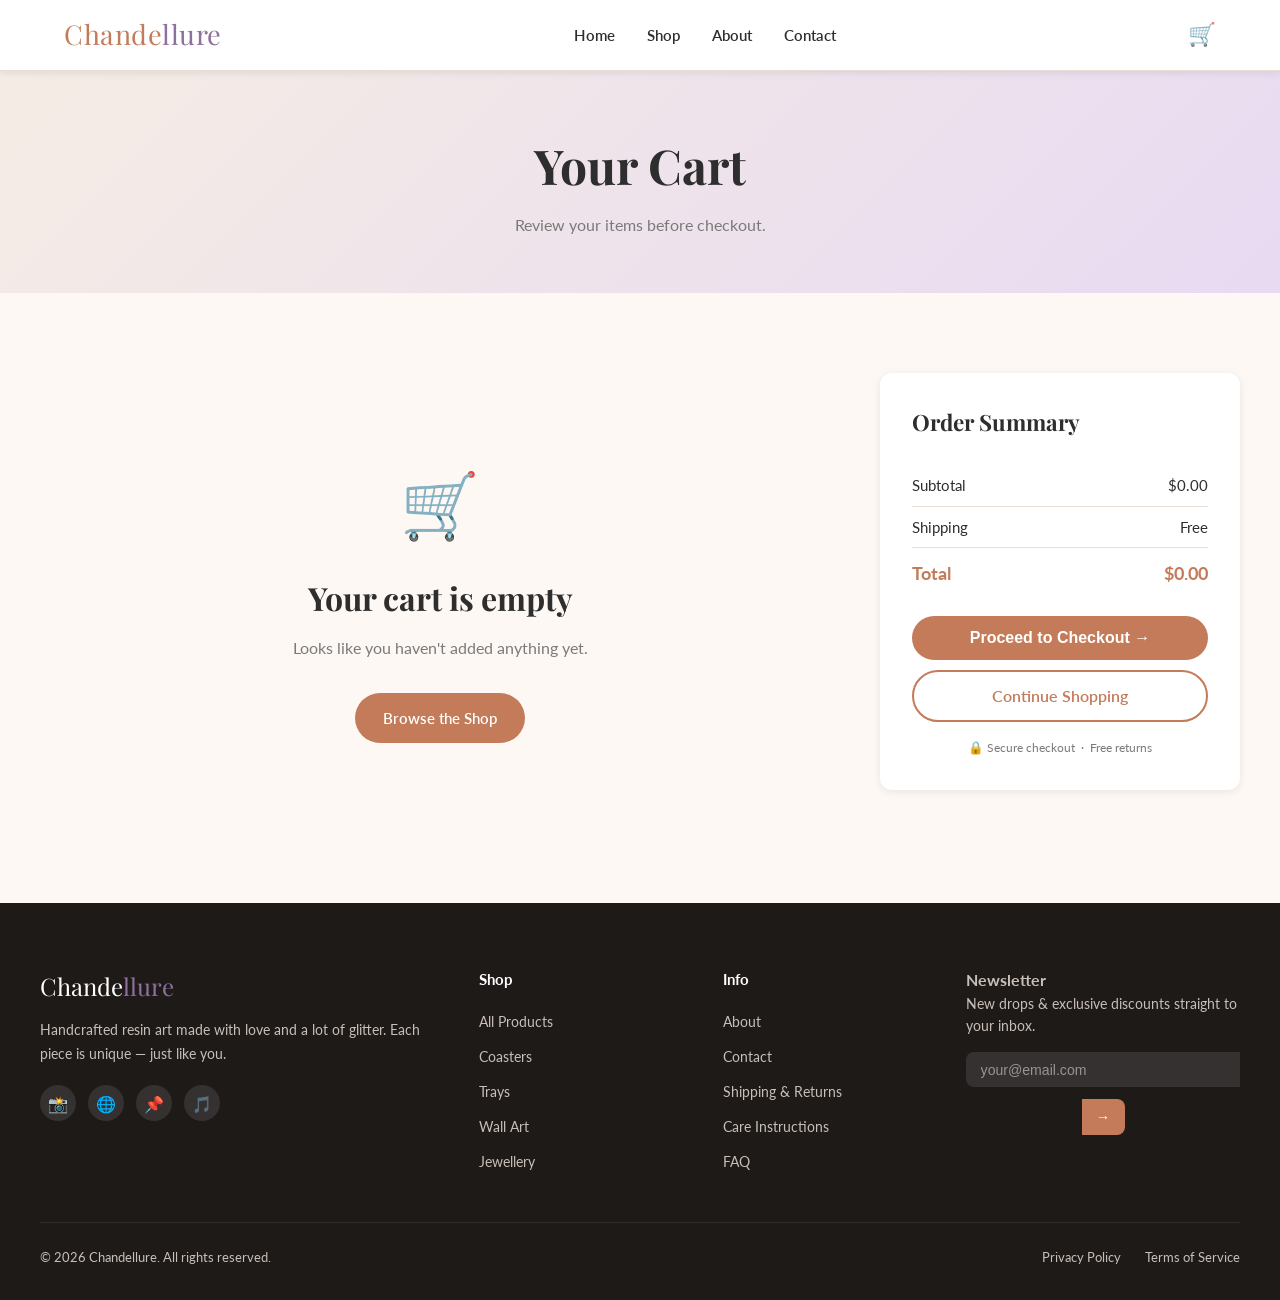
==== cart.html @ 7b5b30e2 "Create Chandellure resin art e-commerce website Co-authored-by: AtulAneja <9311745+AtulAneja@users.n" ====
<!DOCTYPE html>
<html lang="en">
<head>
  <meta charset="UTF-8" />
  <meta name="viewport" content="width=device-width, initial-scale=1.0" />
  <title>Cart – Chandellure Resin Art</title>
  <meta name="description" content="Your shopping cart at Chandellure – handcrafted resin art." />
  <link rel="preconnect" href="https://fonts.googleapis.com" />
  <link rel="preconnect" href="https://fonts.gstatic.com" crossorigin />
  <link href="https://fonts.googleapis.com/css2?family=Playfair+Display:wght@400;700&family=Lato:wght@400;700&display=swap" rel="stylesheet" />
  <link rel="stylesheet" href="css/style.css" />
</head>
<body>

<!-- ═══════════════ NAV ═══════════════ -->
<nav class="navbar">
  <div class="navbar-inner">
    <a href="index.html" class="navbar-brand">Chande<span>llure</span></a>
    <ul class="navbar-links">
      <li><a href="index.html">Home</a></li>
      <li><a href="shop.html">Shop</a></li>
      <li><a href="index.html#about">About</a></li>
      <li><a href="index.html#contact">Contact</a></li>
    </ul>
    <div class="navbar-actions">
      <a href="cart.html" aria-label="Shopping cart">
        <button class="cart-icon-btn" aria-label="Cart">
          🛒
          <span class="cart-count" style="display:none">0</span>
        </button>
      </a>
      <button class="hamburger" id="hamburger" aria-label="Toggle menu" aria-expanded="false">
        <span></span><span></span><span></span>
      </button>
    </div>
  </div>
  <div class="mobile-nav" id="mobile-nav">
    <a href="index.html">Home</a>
    <a href="shop.html">Shop</a>
    <a href="index.html#about">About</a>
    <a href="index.html#contact">Contact</a>
    <a href="cart.html">Cart</a>
  </div>
</nav>

<!-- ═══════════════ PAGE HEADER ═══════════════ -->
<div class="page-header">
  <h1>Your Cart</h1>
  <p>Review your items before checkout.</p>
</div>

<!-- ═══════════════ CART ═══════════════ -->
<section class="cart-section">
  <div class="container">
    <div class="cart-layout">

      <!-- Cart items (rendered by JS) -->
      <div id="cart-container">
        <!-- populated by main.js renderCart() -->
      </div>

      <!-- Order summary -->
      <aside class="cart-summary-card">
        <h3>Order Summary</h3>
        <div class="summary-row">
          <span>Subtotal</span>
          <span id="summary-subtotal">$0.00</span>
        </div>
        <div class="summary-row">
          <span>Shipping</span>
          <span id="summary-shipping">Free</span>
        </div>
        <div class="summary-row total">
          <span>Total</span>
          <span id="summary-total">$0.00</span>
        </div>
        <button class="btn btn-primary" id="checkout-btn">Proceed to Checkout →</button>
        <a href="shop.html" class="btn btn-outline" style="margin-top:.6rem">Continue Shopping</a>
        <p style="font-size:.78rem;color:#7a7a7a;margin-top:1rem;text-align:center">
          🔒 Secure checkout &nbsp;·&nbsp; Free returns
        </p>
      </aside>

    </div>
  </div>
</section>

<!-- ═══════════════ FOOTER ═══════════════ -->
<footer class="footer">
  <div class="footer-grid">
    <div>
      <div class="footer-brand">Chande<span>llure</span></div>
      <p class="footer-desc">Handcrafted resin art made with love and a lot of glitter. Each piece is unique — just like you.</p>
      <div class="footer-social">
        <a href="#" aria-label="Instagram">📸</a>
        <a href="#" aria-label="Facebook">🌐</a>
        <a href="#" aria-label="Pinterest">📌</a>
        <a href="#" aria-label="TikTok">🎵</a>
      </div>
    </div>
    <div class="footer-col">
      <h4>Shop</h4>
      <ul>
        <li><a href="shop.html">All Products</a></li>
        <li><a href="shop.html?cat=coasters">Coasters</a></li>
        <li><a href="shop.html?cat=trays">Trays</a></li>
        <li><a href="shop.html?cat=wall-art">Wall Art</a></li>
        <li><a href="shop.html?cat=jewellery">Jewellery</a></li>
      </ul>
    </div>
    <div class="footer-col">
      <h4>Info</h4>
      <ul>
        <li><a href="index.html#about">About</a></li>
        <li><a href="index.html#contact">Contact</a></li>
        <li><a href="#">Shipping & Returns</a></li>
        <li><a href="#">Care Instructions</a></li>
        <li><a href="#">FAQ</a></li>
      </ul>
    </div>
    <div class="footer-newsletter">
      <h4>Newsletter</h4>
      <p>New drops & exclusive discounts straight to your inbox.</p>
      <form class="footer-newsletter-form newsletter-form" novalidate>
        <input type="email" placeholder="your@email.com" aria-label="Email" required />
        <button type="submit">→</button>
      </form>
    </div>
  </div>
  <div class="footer-bottom">
    <span>© <span id="yr"></span> Chandellure. All rights reserved.</span>
    <div class="footer-bottom-links">
      <a href="#">Privacy Policy</a>
      <a href="#">Terms of Service</a>
    </div>
  </div>
</footer>

<script src="js/main.js"></script>
<script>
  document.getElementById('yr').textContent = new Date().getFullYear();
</script>
</body>
</html>
---- css/style.css ----
/* ===========================
   Chandellure – Resin Art Shop
   =========================== */

/* ---------- Reset & Base ---------- */
*, *::before, *::after { box-sizing: border-box; margin: 0; padding: 0; }

:root {
  --color-bg:         #fdf8f4;
  --color-surface:    #ffffff;
  --color-primary:    #c47b5a;
  --color-primary-dk: #a45e3f;
  --color-accent:     #8e6f9e;
  --color-text:       #2e2e2e;
  --color-text-light: #7a7a7a;
  --color-border:     #e8ddd5;
  --radius:           12px;
  --shadow-sm:        0 2px 8px rgba(0,0,0,.08);
  --shadow-md:        0 6px 24px rgba(0,0,0,.12);
  --transition:       .25s ease;
  --max-width:        1200px;
  --font-heading:     'Playfair Display', Georgia, serif;
  --font-body:        'Lato', system-ui, sans-serif;
}

html { scroll-behavior: smooth; }

body {
  font-family: var(--font-body);
  background: var(--color-bg);
  color: var(--color-text);
  line-height: 1.6;
}

a { color: inherit; text-decoration: none; }
img { max-width: 100%; display: block; }
ul { list-style: none; }

/* ---------- Typography helpers ---------- */
.section-title {
  font-family: var(--font-heading);
  font-size: clamp(1.8rem, 4vw, 2.8rem);
  color: var(--color-text);
  margin-bottom: .5rem;
}

.section-subtitle {
  color: var(--color-text-light);
  font-size: 1.05rem;
  margin-bottom: 2.5rem;
}

.section-header { text-align: center; margin-bottom: 2rem; }

/* ---------- Buttons ---------- */
.btn {
  display: inline-flex;
  align-items: center;
  gap: .45rem;
  padding: .7rem 1.6rem;
  border-radius: 50px;
  font-size: .95rem;
  font-weight: 600;
  cursor: pointer;
  border: 2px solid transparent;
  transition: background var(--transition), color var(--transition), transform .15s;
}
.btn:active { transform: scale(.97); }

.btn-primary {
  background: var(--color-primary);
  color: #fff;
}
.btn-primary:hover { background: var(--color-primary-dk); }

.btn-outline {
  background: transparent;
  border-color: var(--color-primary);
  color: var(--color-primary);
}
.btn-outline:hover { background: var(--color-primary); color: #fff; }

.btn-accent {
  background: var(--color-accent);
  color: #fff;
}
.btn-accent:hover { background: #7a5e8a; }

/* ---------- Navigation ---------- */
.navbar {
  position: sticky;
  top: 0;
  z-index: 100;
  background: var(--color-surface);
  border-bottom: 1px solid var(--color-border);
  box-shadow: var(--shadow-sm);
}

.navbar-inner {
  max-width: var(--max-width);
  margin: 0 auto;
  padding: 0 1.5rem;
  height: 70px;
  display: flex;
  align-items: center;
  justify-content: space-between;
}

.navbar-brand {
  font-family: var(--font-heading);
  font-size: 1.7rem;
  color: var(--color-primary);
  letter-spacing: .02em;
}
.navbar-brand span { color: var(--color-accent); }

.navbar-links {
  display: flex;
  gap: 2rem;
  align-items: center;
}

.navbar-links a {
  font-weight: 600;
  font-size: .95rem;
  color: var(--color-text);
  transition: color var(--transition);
}
.navbar-links a:hover,
.navbar-links a.active { color: var(--color-primary); }

.navbar-actions { display: flex; align-items: center; gap: 1rem; }

.cart-icon-btn {
  position: relative;
  background: none;
  border: none;
  cursor: pointer;
  font-size: 1.4rem;
  color: var(--color-text);
  transition: color var(--transition);
}
.cart-icon-btn:hover { color: var(--color-primary); }

.cart-count {
  position: absolute;
  top: -6px;
  right: -8px;
  background: var(--color-primary);
  color: #fff;
  font-size: .65rem;
  font-weight: 700;
  width: 18px;
  height: 18px;
  border-radius: 50%;
  display: flex;
  align-items: center;
  justify-content: center;
}

.hamburger {
  display: none;
  flex-direction: column;
  gap: 5px;
  background: none;
  border: none;
  cursor: pointer;
  padding: 4px;
}
.hamburger span {
  display: block;
  width: 24px;
  height: 2px;
  background: var(--color-text);
  border-radius: 2px;
  transition: all var(--transition);
}

/* ---------- Mobile nav ---------- */
.mobile-nav {
  display: none;
  flex-direction: column;
  background: var(--color-surface);
  border-top: 1px solid var(--color-border);
  padding: 1rem 1.5rem 1.5rem;
  gap: 1rem;
}
.mobile-nav a {
  font-weight: 600;
  color: var(--color-text);
  padding: .5rem 0;
  border-bottom: 1px solid var(--color-border);
}
.mobile-nav.open { display: flex; }

/* ---------- Hero ---------- */
.hero {
  background: linear-gradient(135deg, #f5ece4 0%, #e8daf2 50%, #f0e6dd 100%);
  padding: 5rem 1.5rem;
  text-align: center;
  position: relative;
  overflow: hidden;
}

.hero::before {
  content: '';
  position: absolute;
  inset: 0;
  background:
    radial-gradient(circle at 20% 50%, rgba(196,123,90,.15) 0%, transparent 50%),
    radial-gradient(circle at 80% 30%, rgba(142,111,158,.15) 0%, transparent 50%);
}

.hero-inner {
  max-width: 720px;
  margin: 0 auto;
  position: relative;
}

.hero-badge {
  display: inline-block;
  background: rgba(196,123,90,.15);
  color: var(--color-primary);
  font-size: .85rem;
  font-weight: 700;
  letter-spacing: .08em;
  text-transform: uppercase;
  padding: .35rem 1rem;
  border-radius: 50px;
  margin-bottom: 1.5rem;
}

.hero h1 {
  font-family: var(--font-heading);
  font-size: clamp(2.4rem, 6vw, 4rem);
  line-height: 1.15;
  color: var(--color-text);
  margin-bottom: 1.25rem;
}

.hero p {
  font-size: 1.15rem;
  color: var(--color-text-light);
  max-width: 540px;
  margin: 0 auto 2rem;
}

.hero-cta { display: flex; gap: 1rem; justify-content: center; flex-wrap: wrap; }

/* ---------- Sections ---------- */
section { padding: 5rem 1.5rem; }

.container { max-width: var(--max-width); margin: 0 auto; }

/* ---------- Image Placeholder ---------- */
.img-placeholder {
  width: 100%;
  aspect-ratio: 1;
  background: linear-gradient(135deg, #f0e4da 0%, #e4d5ec 100%);
  border-radius: var(--radius);
  display: flex;
  flex-direction: column;
  align-items: center;
  justify-content: center;
  gap: .6rem;
  color: var(--color-text-light);
  font-size: .85rem;
  text-align: center;
  border: 2px dashed var(--color-border);
}
.img-placeholder svg {
  width: 48px;
  height: 48px;
  opacity: .5;
}

.img-placeholder-wide {
  aspect-ratio: 4/3;
}

/* ---------- Product Cards ---------- */
.products-grid {
  display: grid;
  grid-template-columns: repeat(auto-fill, minmax(260px, 1fr));
  gap: 1.8rem;
}

.product-card {
  background: var(--color-surface);
  border-radius: var(--radius);
  overflow: hidden;
  box-shadow: var(--shadow-sm);
  transition: transform var(--transition), box-shadow var(--transition);
  display: flex;
  flex-direction: column;
}
.product-card:hover {
  transform: translateY(-4px);
  box-shadow: var(--shadow-md);
}

.product-img-wrap {
  position: relative;
  overflow: hidden;
}

.product-badge {
  position: absolute;
  top: 12px;
  left: 12px;
  background: var(--color-primary);
  color: #fff;
  font-size: .72rem;
  font-weight: 700;
  letter-spacing: .05em;
  text-transform: uppercase;
  padding: .25rem .7rem;
  border-radius: 50px;
  z-index: 1;
}
.product-badge.new { background: var(--color-accent); }
.product-badge.sold-out { background: #aaa; }

.product-info { padding: 1.2rem; flex: 1; display: flex; flex-direction: column; }

.product-name {
  font-family: var(--font-heading);
  font-size: 1.15rem;
  font-weight: 700;
  margin-bottom: .3rem;
}

.product-desc {
  font-size: .88rem;
  color: var(--color-text-light);
  margin-bottom: .9rem;
  flex: 1;
}

.product-footer {
  display: flex;
  align-items: center;
  justify-content: space-between;
  gap: .5rem;
}

.product-price {
  font-size: 1.25rem;
  font-weight: 700;
  color: var(--color-primary);
}

.add-to-cart-btn {
  background: var(--color-primary);
  color: #fff;
  border: none;
  border-radius: 50px;
  padding: .5rem 1.1rem;
  font-size: .85rem;
  font-weight: 600;
  cursor: pointer;
  transition: background var(--transition), transform .15s;
  display: flex;
  align-items: center;
  gap: .35rem;
}
.add-to-cart-btn:hover { background: var(--color-primary-dk); }
.add-to-cart-btn:active { transform: scale(.95); }
.add-to-cart-btn:disabled { background: #ccc; cursor: not-allowed; }

/* ---------- Features strip ---------- */
.features-strip {
  background: var(--color-primary);
  color: #fff;
  padding: 2.5rem 1.5rem;
}

.features-grid {
  max-width: var(--max-width);
  margin: 0 auto;
  display: grid;
  grid-template-columns: repeat(auto-fit, minmax(180px, 1fr));
  gap: 1.5rem;
  text-align: center;
}

.feature-item h3 { font-size: 1rem; font-weight: 700; margin-top: .5rem; }
.feature-item p { font-size: .85rem; opacity: .85; }
.feature-icon { font-size: 2rem; }

/* ---------- About ---------- */
.about-grid {
  display: grid;
  grid-template-columns: 1fr 1fr;
  gap: 4rem;
  align-items: center;
}

.about-img .img-placeholder { aspect-ratio: 3/4; border-radius: var(--radius); }

.about-text h2 {
  font-family: var(--font-heading);
  font-size: clamp(1.8rem, 3.5vw, 2.5rem);
  margin-bottom: 1rem;
}
.about-text p { color: var(--color-text-light); margin-bottom: 1rem; }
.about-text .btn { margin-top: .5rem; }

.signature {
  font-family: var(--font-heading);
  font-size: 1.8rem;
  color: var(--color-primary);
  margin-top: 1rem;
  display: block;
}

/* ---------- Testimonials ---------- */
.testimonials { background: #f7f0ea; }

.testimonials-grid {
  display: grid;
  grid-template-columns: repeat(auto-fit, minmax(280px, 1fr));
  gap: 1.5rem;
}

.testimonial-card {
  background: var(--color-surface);
  border-radius: var(--radius);
  padding: 1.8rem;
  box-shadow: var(--shadow-sm);
}

.stars { color: #f0a500; font-size: 1.1rem; margin-bottom: .8rem; }

.testimonial-text {
  font-style: italic;
  color: var(--color-text-light);
  margin-bottom: 1rem;
}

.testimonial-author {
  font-weight: 700;
  font-size: .9rem;
}

/* ---------- Newsletter ---------- */
.newsletter {
  background: linear-gradient(135deg, var(--color-primary) 0%, var(--color-accent) 100%);
  color: #fff;
  text-align: center;
  padding: 5rem 1.5rem;
}

.newsletter h2 { font-family: var(--font-heading); font-size: clamp(1.8rem, 4vw, 2.5rem); margin-bottom: .75rem; }
.newsletter p { opacity: .9; margin-bottom: 2rem; max-width: 480px; margin-left: auto; margin-right: auto; }

.newsletter-form {
  display: flex;
  gap: .75rem;
  max-width: 460px;
  margin: 0 auto;
  flex-wrap: wrap;
  justify-content: center;
}

.newsletter-form input {
  flex: 1;
  min-width: 220px;
  padding: .75rem 1.25rem;
  border-radius: 50px;
  border: none;
  font-size: .95rem;
  outline: none;
}

.newsletter-form button {
  background: var(--color-text);
  color: #fff;
  border: none;
  padding: .75rem 1.6rem;
  border-radius: 50px;
  font-size: .95rem;
  font-weight: 700;
  cursor: pointer;
  transition: opacity var(--transition);
}
.newsletter-form button:hover { opacity: .85; }

/* ---------- Contact ---------- */
.contact-grid {
  display: grid;
  grid-template-columns: 1fr 1.4fr;
  gap: 3.5rem;
  align-items: start;
}

.contact-info h2 {
  font-family: var(--font-heading);
  font-size: clamp(1.8rem, 3.5vw, 2.5rem);
  margin-bottom: 1rem;
}
.contact-info p { color: var(--color-text-light); margin-bottom: 1.5rem; }

.contact-details { display: flex; flex-direction: column; gap: .9rem; }
.contact-item { display: flex; align-items: flex-start; gap: .8rem; }
.contact-item-icon { font-size: 1.3rem; margin-top: .1rem; }
.contact-item-text { font-size: .95rem; color: var(--color-text-light); }
.contact-item-text strong { display: block; color: var(--color-text); font-weight: 700; }

.social-links { display: flex; gap: 1rem; margin-top: 1.5rem; }
.social-link {
  width: 40px;
  height: 40px;
  border-radius: 50%;
  background: var(--color-border);
  display: flex;
  align-items: center;
  justify-content: center;
  font-size: 1.1rem;
  transition: background var(--transition), color var(--transition);
  color: var(--color-text);
}
.social-link:hover { background: var(--color-primary); color: #fff; }

.contact-form {
  background: var(--color-surface);
  padding: 2.5rem;
  border-radius: var(--radius);
  box-shadow: var(--shadow-sm);
}

.form-group { margin-bottom: 1.25rem; }
.form-group label {
  display: block;
  font-size: .88rem;
  font-weight: 700;
  margin-bottom: .4rem;
  color: var(--color-text);
}
.form-group input,
.form-group textarea,
.form-group select {
  width: 100%;
  padding: .75rem 1rem;
  border: 1.5px solid var(--color-border);
  border-radius: 8px;
  font-size: .95rem;
  font-family: inherit;
  background: var(--color-bg);
  color: var(--color-text);
  transition: border-color var(--transition);
  outline: none;
}
.form-group input:focus,
.form-group textarea:focus,
.form-group select:focus { border-color: var(--color-primary); }

.form-group textarea { resize: vertical; min-height: 120px; }

.form-row { display: grid; grid-template-columns: 1fr 1fr; gap: 1rem; }

/* ---------- Footer ---------- */
.footer {
  background: #1e1a18;
  color: #c8bfb8;
  padding: 4rem 1.5rem 2rem;
}

.footer-grid {
  max-width: var(--max-width);
  margin: 0 auto;
  display: grid;
  grid-template-columns: 2fr 1fr 1fr 1.4fr;
  gap: 3rem;
  margin-bottom: 3rem;
}

.footer-brand { font-family: var(--font-heading); font-size: 1.5rem; color: #fff; margin-bottom: .75rem; }
.footer-brand span { color: var(--color-accent); }
.footer-desc { font-size: .88rem; line-height: 1.7; margin-bottom: 1.25rem; }
.footer-social { display: flex; gap: .75rem; }
.footer-social a {
  width: 36px;
  height: 36px;
  border-radius: 50%;
  background: rgba(255,255,255,.1);
  display: flex;
  align-items: center;
  justify-content: center;
  font-size: 1rem;
  color: #fff;
  transition: background var(--transition);
}
.footer-social a:hover { background: var(--color-primary); }

.footer-col h4 { color: #fff; font-size: .95rem; font-weight: 700; margin-bottom: 1rem; }
.footer-col ul { display: flex; flex-direction: column; gap: .6rem; }
.footer-col ul a { font-size: .88rem; color: #c8bfb8; transition: color var(--transition); }
.footer-col ul a:hover { color: var(--color-primary); }

.footer-newsletter p { font-size: .88rem; margin-bottom: .9rem; }
.footer-newsletter-form { display: flex; }
.footer-newsletter-form input {
  flex: 1;
  padding: .6rem .9rem;
  border-radius: 8px 0 0 8px;
  border: none;
  font-size: .88rem;
  background: rgba(255,255,255,.1);
  color: #fff;
  outline: none;
}
.footer-newsletter-form input::placeholder { color: #9a9490; }
.footer-newsletter-form button {
  padding: .6rem .9rem;
  background: var(--color-primary);
  color: #fff;
  border: none;
  border-radius: 0 8px 8px 0;
  cursor: pointer;
  font-size: .88rem;
  font-weight: 700;
  transition: background var(--transition);
}
.footer-newsletter-form button:hover { background: var(--color-primary-dk); }

.footer-bottom {
  max-width: var(--max-width);
  margin: 0 auto;
  border-top: 1px solid rgba(255,255,255,.08);
  padding-top: 1.5rem;
  display: flex;
  align-items: center;
  justify-content: space-between;
  gap: 1rem;
  flex-wrap: wrap;
  font-size: .82rem;
}

.footer-bottom-links { display: flex; gap: 1.5rem; }
.footer-bottom-links a { color: #c8bfb8; transition: color var(--transition); }
.footer-bottom-links a:hover { color: var(--color-primary); }

/* ---------- Cart Page ---------- */
.cart-section { min-height: 60vh; }

.cart-layout {
  display: grid;
  grid-template-columns: 1fr 360px;
  gap: 2.5rem;
  align-items: start;
}

.cart-table { width: 100%; border-collapse: collapse; }
.cart-table th {
  text-align: left;
  padding: .9rem 1rem;
  font-size: .85rem;
  text-transform: uppercase;
  letter-spacing: .06em;
  color: var(--color-text-light);
  border-bottom: 2px solid var(--color-border);
}
.cart-table td { padding: 1rem; border-bottom: 1px solid var(--color-border); vertical-align: middle; }

.cart-product { display: flex; align-items: center; gap: 1rem; }
.cart-product-img {
  width: 70px;
  height: 70px;
  border-radius: 8px;
  flex-shrink: 0;
  overflow: hidden;
}
.cart-product-name { font-weight: 700; font-size: .95rem; }

.qty-control { display: flex; align-items: center; gap: .5rem; }
.qty-btn {
  width: 30px;
  height: 30px;
  border-radius: 50%;
  border: 1.5px solid var(--color-border);
  background: none;
  font-size: 1.1rem;
  cursor: pointer;
  display: flex;
  align-items: center;
  justify-content: center;
  transition: background var(--transition);
}
.qty-btn:hover { background: var(--color-border); }
.qty-value { font-weight: 700; min-width: 24px; text-align: center; }

.remove-btn {
  background: none;
  border: none;
  color: #c0392b;
  cursor: pointer;
  font-size: 1.1rem;
  transition: opacity var(--transition);
}
.remove-btn:hover { opacity: .7; }

.cart-summary-card {
  background: var(--color-surface);
  border-radius: var(--radius);
  padding: 2rem;
  box-shadow: var(--shadow-sm);
  position: sticky;
  top: 90px;
}
.cart-summary-card h3 { font-family: var(--font-heading); font-size: 1.4rem; margin-bottom: 1.5rem; }

.summary-row {
  display: flex;
  justify-content: space-between;
  padding: .5rem 0;
  font-size: .95rem;
  border-bottom: 1px solid var(--color-border);
}
.summary-row:last-of-type { border-bottom: none; }
.summary-row.total { font-weight: 700; font-size: 1.1rem; color: var(--color-primary); padding-top: .75rem; }

.cart-summary-card .btn { width: 100%; justify-content: center; margin-top: 1.25rem; font-size: 1rem; }

.cart-empty { text-align: center; padding: 5rem 1.5rem; }
.cart-empty h2 { font-family: var(--font-heading); font-size: 2rem; margin-bottom: .75rem; }
.cart-empty p { color: var(--color-text-light); margin-bottom: 2rem; }

/* ---------- Page Header ---------- */
.page-header {
  background: linear-gradient(135deg, #f5ece4 0%, #e8daf2 100%);
  padding: 3.5rem 1.5rem;
  text-align: center;
}
.page-header h1 { font-family: var(--font-heading); font-size: clamp(2rem, 5vw, 3rem); }
.page-header p { color: var(--color-text-light); margin-top: .5rem; }

/* ---------- Shop Filters ---------- */
.shop-controls {
  display: flex;
  align-items: center;
  justify-content: space-between;
  flex-wrap: wrap;
  gap: 1rem;
  margin-bottom: 2rem;
}

.filter-pills { display: flex; gap: .6rem; flex-wrap: wrap; }
.filter-pill {
  padding: .4rem 1.1rem;
  border-radius: 50px;
  border: 1.5px solid var(--color-border);
  background: var(--color-surface);
  font-size: .85rem;
  font-weight: 600;
  cursor: pointer;
  transition: all var(--transition);
  color: var(--color-text);
}
.filter-pill:hover,
.filter-pill.active {
  background: var(--color-primary);
  border-color: var(--color-primary);
  color: #fff;
}

.sort-select {
  padding: .45rem .9rem;
  border-radius: 8px;
  border: 1.5px solid var(--color-border);
  font-size: .88rem;
  background: var(--color-surface);
  color: var(--color-text);
  cursor: pointer;
  outline: none;
}

/* ---------- Toast ---------- */
.toast {
  position: fixed;
  bottom: 2rem;
  right: 2rem;
  background: #1e1a18;
  color: #fff;
  padding: .85rem 1.5rem;
  border-radius: var(--radius);
  box-shadow: var(--shadow-md);
  font-size: .92rem;
  font-weight: 600;
  z-index: 9999;
  transform: translateY(100px);
  opacity: 0;
  transition: transform .3s ease, opacity .3s ease;
}
.toast.show { transform: translateY(0); opacity: 1; }
.toast.success::before { content: '✓  '; color: #4caf50; }

/* ---------- Responsive ---------- */
@media (max-width: 900px) {
  .about-grid { grid-template-columns: 1fr; }
  .about-img { order: -1; max-width: 380px; }
  .contact-grid { grid-template-columns: 1fr; }
  .cart-layout { grid-template-columns: 1fr; }
  .footer-grid { grid-template-columns: 1fr 1fr; }
}

@media (max-width: 680px) {
  .navbar-links { display: none; }
  .hamburger { display: flex; }
  .footer-grid { grid-template-columns: 1fr; }
  .form-row { grid-template-columns: 1fr; }
  .cart-summary-card { position: static; }
  .cart-table th:nth-child(2),
  .cart-table td:nth-child(2) { display: none; }
}
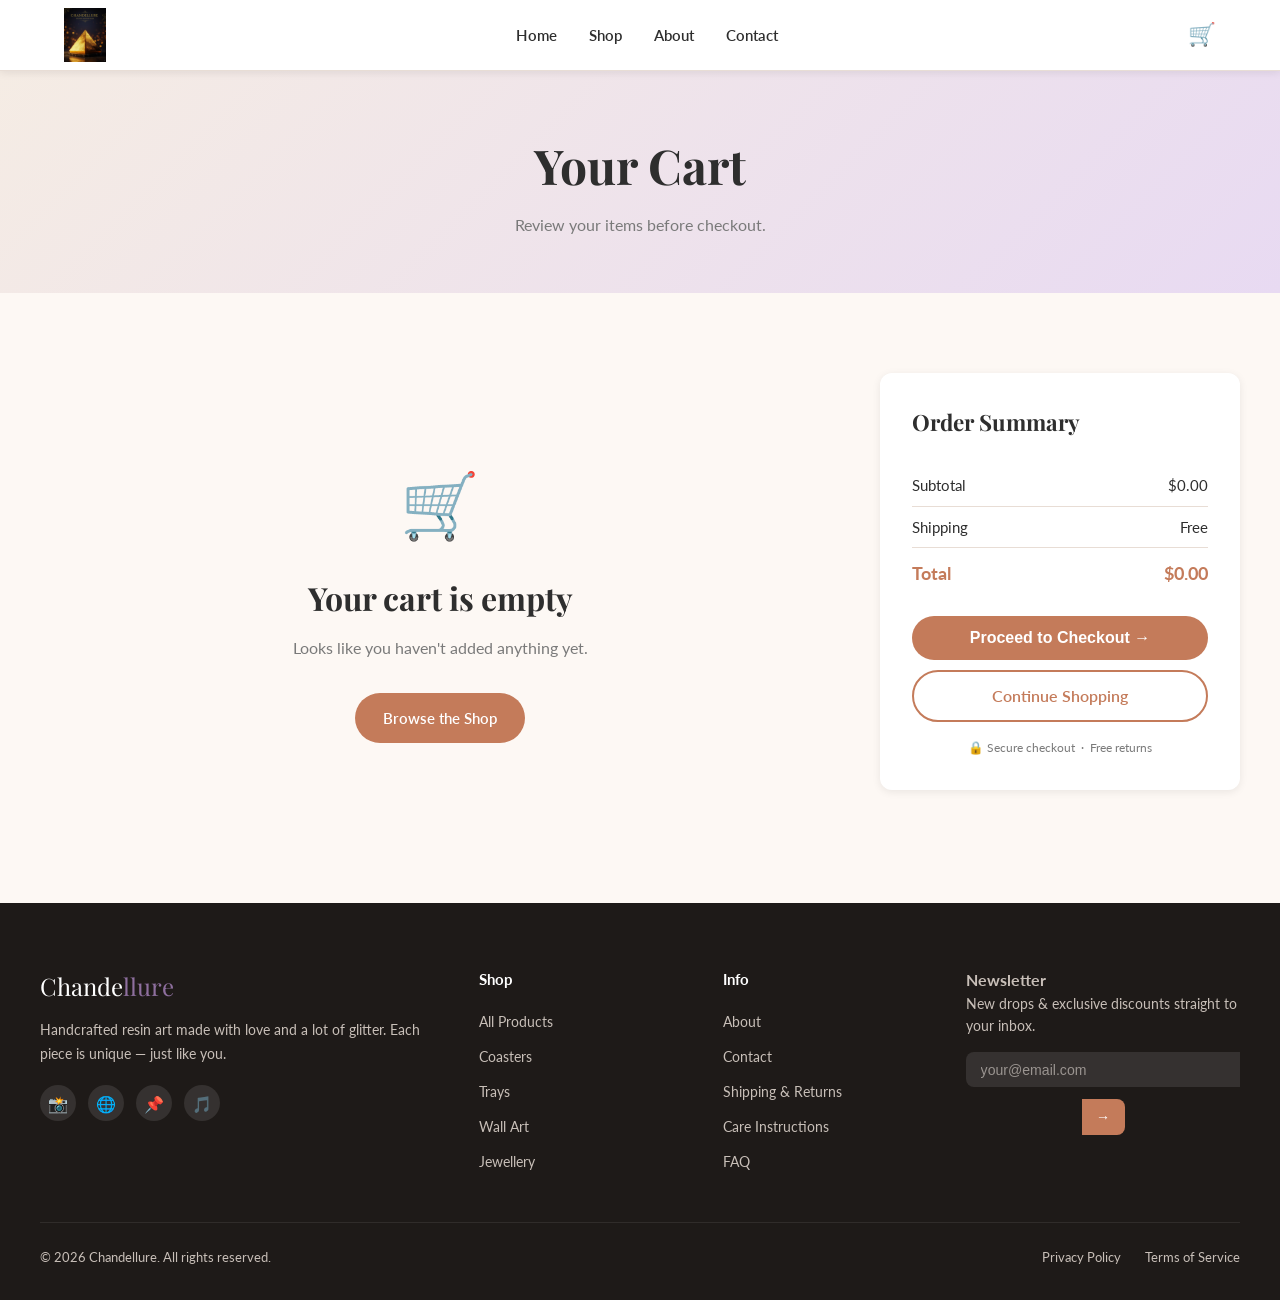
==== commit 94d73478: "Add product images and logo to Chandellure website Co-authored-by: AtulAneja <9311745+AtulAneja@user" ====
--- a/cart.html
+++ b/cart.html
@@ -15,7 +15,9 @@
 <!-- ═══════════════ NAV ═══════════════ -->
 <nav class="navbar">
   <div class="navbar-inner">
-    <a href="index.html" class="navbar-brand">Chande<span>llure</span></a>
+    <a href="index.html" class="navbar-brand">
+      <img src="images/Chandellure%20Cover%20Page%20sample%20design.png" alt="Chandellure" class="navbar-logo">
+    </a>
     <ul class="navbar-links">
       <li><a href="index.html">Home</a></li>
       <li><a href="shop.html">Shop</a></li>
--- a/css/style.css
+++ b/css/style.css
@@ -111,8 +111,16 @@
   font-size: 1.7rem;
   color: var(--color-primary);
   letter-spacing: .02em;
+  display: flex;
+  align-items: center;
 }
 .navbar-brand span { color: var(--color-accent); }
+
+.navbar-logo {
+  height: 54px;
+  width: auto;
+  display: block;
+}
 
 .navbar-links {
   display: flex;
@@ -278,6 +286,14 @@
   aspect-ratio: 4/3;
 }
 
+.product-img {
+  width: 100%;
+  aspect-ratio: 1;
+  object-fit: cover;
+  display: block;
+  border-radius: var(--radius);
+}
+
 /* ---------- Product Cards ---------- */
 .products-grid {
   display: grid;
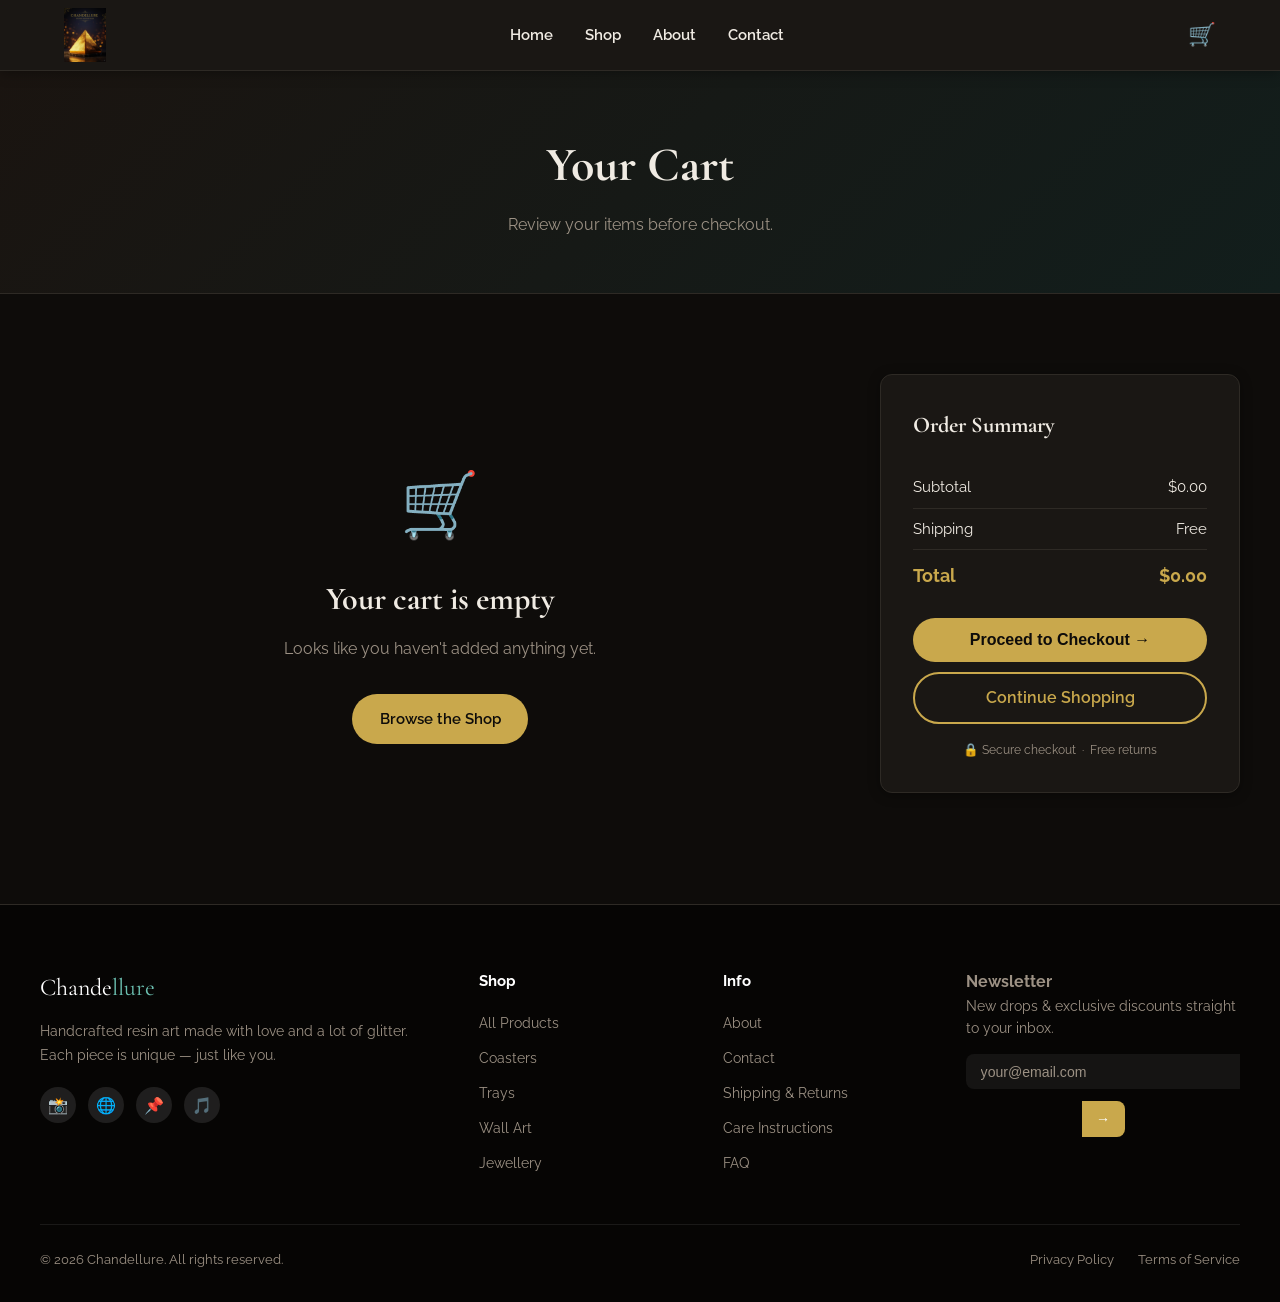
==== commit 1aa674ff: "Transform theme to dark wood/resin art aesthetic with gold accents Co-authored-by: AtulAneja <931174" ====
--- a/cart.html
+++ b/cart.html
@@ -7,7 +7,7 @@
   <meta name="description" content="Your shopping cart at Chandellure – handcrafted resin art." />
   <link rel="preconnect" href="https://fonts.googleapis.com" />
   <link rel="preconnect" href="https://fonts.gstatic.com" crossorigin />
-  <link href="https://fonts.googleapis.com/css2?family=Playfair+Display:wght@400;700&family=Lato:wght@400;700&display=swap" rel="stylesheet" />
+  <link href="https://fonts.googleapis.com/css2?family=Cormorant+Garamond:wght@400;600;700&family=Raleway:wght@400;600;700&display=swap" rel="stylesheet" />
   <link rel="stylesheet" href="css/style.css" />
 </head>
 <body>
@@ -16,7 +16,7 @@
 <nav class="navbar">
   <div class="navbar-inner">
     <a href="index.html" class="navbar-brand">
-      <img src="images/Chandellure%20Cover%20Page%20sample%20design.png" alt="Chandellure" class="navbar-logo">
+      <img src="logo/Chandellure%20Cover%20Page%20sample%20design.png" alt="Chandellure" class="navbar-logo">
     </a>
     <ul class="navbar-links">
       <li><a href="index.html">Home</a></li>
@@ -78,7 +78,7 @@
         </div>
         <button class="btn btn-primary" id="checkout-btn">Proceed to Checkout →</button>
         <a href="shop.html" class="btn btn-outline" style="margin-top:.6rem">Continue Shopping</a>
-        <p style="font-size:.78rem;color:#7a7a7a;margin-top:1rem;text-align:center">
+        <p style="font-size:.78rem;color:var(--color-text-light);margin-top:1rem;text-align:center">
           🔒 Secure checkout &nbsp;·&nbsp; Free returns
         </p>
       </aside>
--- a/css/style.css
+++ b/css/style.css
@@ -6,21 +6,22 @@
 *, *::before, *::after { box-sizing: border-box; margin: 0; padding: 0; }
 
 :root {
-  --color-bg:         #fdf8f4;
-  --color-surface:    #ffffff;
-  --color-primary:    #c47b5a;
-  --color-primary-dk: #a45e3f;
-  --color-accent:     #8e6f9e;
-  --color-text:       #2e2e2e;
-  --color-text-light: #7a7a7a;
-  --color-border:     #e8ddd5;
+  --color-bg:         #0e0c0a;
+  --color-surface:    #1a1714;
+  --color-surface-2:  #231f1b;
+  --color-primary:    #c9a84c;
+  --color-primary-dk: #a8883a;
+  --color-accent:     #6bbfb0;
+  --color-text:       #f0ebe3;
+  --color-text-light: #9c9184;
+  --color-border:     #2e2a25;
   --radius:           12px;
-  --shadow-sm:        0 2px 8px rgba(0,0,0,.08);
-  --shadow-md:        0 6px 24px rgba(0,0,0,.12);
+  --shadow-sm:        0 2px 12px rgba(0,0,0,.35);
+  --shadow-md:        0 8px 32px rgba(0,0,0,.50);
   --transition:       .25s ease;
   --max-width:        1200px;
-  --font-heading:     'Playfair Display', Georgia, serif;
-  --font-body:        'Lato', system-ui, sans-serif;
+  --font-heading:     'Cormorant Garamond', 'Playfair Display', Georgia, serif;
+  --font-body:        'Raleway', 'Lato', system-ui, sans-serif;
 }
 
 html { scroll-behavior: smooth; }
@@ -42,6 +43,7 @@
   font-size: clamp(1.8rem, 4vw, 2.8rem);
   color: var(--color-text);
   margin-bottom: .5rem;
+  letter-spacing: .01em;
 }
 
 .section-subtitle {
@@ -50,7 +52,20 @@
   margin-bottom: 2.5rem;
 }
 
-.section-header { text-align: center; margin-bottom: 2rem; }
+.section-header {
+  text-align: center;
+  margin-bottom: 2rem;
+}
+
+.section-header::after {
+  content: '';
+  display: block;
+  width: 48px;
+  height: 2px;
+  background: var(--color-primary);
+  margin: 1rem auto 0;
+  border-radius: 2px;
+}
 
 /* ---------- Buttons ---------- */
 .btn {
@@ -69,7 +84,7 @@
 
 .btn-primary {
   background: var(--color-primary);
-  color: #fff;
+  color: #0e0c0a;
 }
 .btn-primary:hover { background: var(--color-primary-dk); }
 
@@ -82,9 +97,9 @@
 
 .btn-accent {
   background: var(--color-accent);
-  color: #fff;
-}
-.btn-accent:hover { background: #7a5e8a; }
+  color: #0e0c0a;
+}
+.btn-accent:hover { background: #56a899; }
 
 /* ---------- Navigation ---------- */
 .navbar {
@@ -203,8 +218,8 @@
 
 /* ---------- Hero ---------- */
 .hero {
-  background: linear-gradient(135deg, #f5ece4 0%, #e8daf2 50%, #f0e6dd 100%);
-  padding: 5rem 1.5rem;
+  background: linear-gradient(160deg, #1a1410 0%, #0e0c0a 45%, #121a18 100%);
+  padding: 6rem 1.5rem;
   text-align: center;
   position: relative;
   overflow: hidden;
@@ -215,8 +230,8 @@
   position: absolute;
   inset: 0;
   background:
-    radial-gradient(circle at 20% 50%, rgba(196,123,90,.15) 0%, transparent 50%),
-    radial-gradient(circle at 80% 30%, rgba(142,111,158,.15) 0%, transparent 50%);
+    radial-gradient(circle at 20% 50%, rgba(201,168,76,.08) 0%, transparent 55%),
+    radial-gradient(circle at 80% 30%, rgba(107,191,176,.08) 0%, transparent 55%);
 }
 
 .hero-inner {
@@ -227,15 +242,16 @@
 
 .hero-badge {
   display: inline-block;
-  background: rgba(196,123,90,.15);
+  background: rgba(201,168,76,.15);
   color: var(--color-primary);
   font-size: .85rem;
   font-weight: 700;
-  letter-spacing: .08em;
+  letter-spacing: .1em;
   text-transform: uppercase;
   padding: .35rem 1rem;
   border-radius: 50px;
   margin-bottom: 1.5rem;
+  border: 1px solid rgba(201,168,76,.25);
 }
 
 .hero h1 {
@@ -257,6 +273,7 @@
 
 /* ---------- Sections ---------- */
 section { padding: 5rem 1.5rem; }
+section:nth-child(even) { background: var(--color-surface); }
 
 .container { max-width: var(--max-width); margin: 0 auto; }
 
@@ -264,7 +281,7 @@
 .img-placeholder {
   width: 100%;
   aspect-ratio: 1;
-  background: linear-gradient(135deg, #f0e4da 0%, #e4d5ec 100%);
+  background: linear-gradient(135deg, #1e1a14 0%, #141e1c 100%);
   border-radius: var(--radius);
   display: flex;
   flex-direction: column;
@@ -306,13 +323,15 @@
   border-radius: var(--radius);
   overflow: hidden;
   box-shadow: var(--shadow-sm);
-  transition: transform var(--transition), box-shadow var(--transition);
+  border: 1px solid var(--color-border);
+  transition: transform var(--transition), box-shadow var(--transition), border-color var(--transition);
   display: flex;
   flex-direction: column;
 }
 .product-card:hover {
   transform: translateY(-4px);
   box-shadow: var(--shadow-md);
+  border-color: rgba(201,168,76,.35);
 }
 
 .product-img-wrap {
@@ -325,7 +344,7 @@
   top: 12px;
   left: 12px;
   background: var(--color-primary);
-  color: #fff;
+  color: #0e0c0a;
   font-size: .72rem;
   font-weight: 700;
   letter-spacing: .05em;
@@ -334,8 +353,8 @@
   border-radius: 50px;
   z-index: 1;
 }
-.product-badge.new { background: var(--color-accent); }
-.product-badge.sold-out { background: #aaa; }
+.product-badge.new { background: var(--color-accent); color: #0e0c0a; }
+.product-badge.sold-out { background: #aaa; color: #0e0c0a; }
 
 .product-info { padding: 1.2rem; flex: 1; display: flex; flex-direction: column; }
 
@@ -368,12 +387,12 @@
 
 .add-to-cart-btn {
   background: var(--color-primary);
-  color: #fff;
+  color: #0e0c0a;
   border: none;
   border-radius: 50px;
   padding: .5rem 1.1rem;
   font-size: .85rem;
-  font-weight: 600;
+  font-weight: 700;
   cursor: pointer;
   transition: background var(--transition), transform .15s;
   display: flex;
@@ -386,9 +405,11 @@
 
 /* ---------- Features strip ---------- */
 .features-strip {
-  background: var(--color-primary);
-  color: #fff;
+  background: var(--color-surface-2);
+  color: var(--color-text);
   padding: 2.5rem 1.5rem;
+  border-top: 1px solid var(--color-border);
+  border-bottom: 1px solid var(--color-border);
 }
 
 .features-grid {
@@ -400,8 +421,8 @@
   text-align: center;
 }
 
-.feature-item h3 { font-size: 1rem; font-weight: 700; margin-top: .5rem; }
-.feature-item p { font-size: .85rem; opacity: .85; }
+.feature-item h3 { font-size: 1rem; font-weight: 700; margin-top: .5rem; color: var(--color-primary); }
+.feature-item p { font-size: .85rem; color: var(--color-text-light); }
 .feature-icon { font-size: 2rem; }
 
 /* ---------- About ---------- */
@@ -431,7 +452,7 @@
 }
 
 /* ---------- Testimonials ---------- */
-.testimonials { background: #f7f0ea; }
+.testimonials { background: var(--color-surface); }
 
 .testimonials-grid {
   display: grid;
@@ -440,10 +461,11 @@
 }
 
 .testimonial-card {
-  background: var(--color-surface);
+  background: var(--color-surface-2);
   border-radius: var(--radius);
   padding: 1.8rem;
   box-shadow: var(--shadow-sm);
+  border: 1px solid var(--color-border);
 }
 
 .stars { color: #f0a500; font-size: 1.1rem; margin-bottom: .8rem; }
@@ -461,14 +483,16 @@
 
 /* ---------- Newsletter ---------- */
 .newsletter {
-  background: linear-gradient(135deg, var(--color-primary) 0%, var(--color-accent) 100%);
-  color: #fff;
+  background: linear-gradient(135deg, #1a1410 0%, #121e1c 100%);
+  color: var(--color-text);
   text-align: center;
   padding: 5rem 1.5rem;
-}
-
-.newsletter h2 { font-family: var(--font-heading); font-size: clamp(1.8rem, 4vw, 2.5rem); margin-bottom: .75rem; }
-.newsletter p { opacity: .9; margin-bottom: 2rem; max-width: 480px; margin-left: auto; margin-right: auto; }
+  border-top: 1px solid var(--color-border);
+  border-bottom: 1px solid var(--color-border);
+}
+
+.newsletter h2 { font-family: var(--font-heading); font-size: clamp(1.8rem, 4vw, 2.5rem); margin-bottom: .75rem; color: var(--color-primary); }
+.newsletter p { opacity: .9; margin-bottom: 2rem; max-width: 480px; margin-left: auto; margin-right: auto; color: var(--color-text-light); }
 
 .newsletter-form {
   display: flex;
@@ -484,14 +508,16 @@
   min-width: 220px;
   padding: .75rem 1.25rem;
   border-radius: 50px;
-  border: none;
+  border: 1px solid var(--color-border);
   font-size: .95rem;
   outline: none;
+  background: rgba(255,255,255,.07);
+  color: var(--color-text);
 }
 
 .newsletter-form button {
-  background: var(--color-text);
-  color: #fff;
+  background: var(--color-primary);
+  color: #0e0c0a;
   border: none;
   padding: .75rem 1.6rem;
   border-radius: 50px;
@@ -539,10 +565,11 @@
 .social-link:hover { background: var(--color-primary); color: #fff; }
 
 .contact-form {
-  background: var(--color-surface);
+  background: var(--color-surface-2);
   padding: 2.5rem;
   border-radius: var(--radius);
   box-shadow: var(--shadow-sm);
+  border: 1px solid var(--color-border);
 }
 
 .form-group { margin-bottom: 1.25rem; }
@@ -577,9 +604,10 @@
 
 /* ---------- Footer ---------- */
 .footer {
-  background: #1e1a18;
-  color: #c8bfb8;
+  background: #060504;
+  color: var(--color-text-light);
   padding: 4rem 1.5rem 2rem;
+  border-top: 1px solid var(--color-border);
 }
 
 .footer-grid {
@@ -611,7 +639,7 @@
 
 .footer-col h4 { color: #fff; font-size: .95rem; font-weight: 700; margin-bottom: 1rem; }
 .footer-col ul { display: flex; flex-direction: column; gap: .6rem; }
-.footer-col ul a { font-size: .88rem; color: #c8bfb8; transition: color var(--transition); }
+.footer-col ul a { font-size: .88rem; color: var(--color-text-light); transition: color var(--transition); }
 .footer-col ul a:hover { color: var(--color-primary); }
 
 .footer-newsletter p { font-size: .88rem; margin-bottom: .9rem; }
@@ -622,11 +650,11 @@
   border-radius: 8px 0 0 8px;
   border: none;
   font-size: .88rem;
-  background: rgba(255,255,255,.1);
-  color: #fff;
+  background: rgba(255,255,255,.06);
+  color: var(--color-text);
   outline: none;
 }
-.footer-newsletter-form input::placeholder { color: #9a9490; }
+.footer-newsletter-form input::placeholder { color: var(--color-text-light); }
 .footer-newsletter-form button {
   padding: .6rem .9rem;
   background: var(--color-primary);
@@ -654,7 +682,7 @@
 }
 
 .footer-bottom-links { display: flex; gap: 1.5rem; }
-.footer-bottom-links a { color: #c8bfb8; transition: color var(--transition); }
+.footer-bottom-links a { color: var(--color-text-light); transition: color var(--transition); }
 .footer-bottom-links a:hover { color: var(--color-primary); }
 
 /* ---------- Cart Page ---------- */
@@ -721,6 +749,7 @@
   border-radius: var(--radius);
   padding: 2rem;
   box-shadow: var(--shadow-sm);
+  border: 1px solid var(--color-border);
   position: sticky;
   top: 90px;
 }
@@ -744,11 +773,12 @@
 
 /* ---------- Page Header ---------- */
 .page-header {
-  background: linear-gradient(135deg, #f5ece4 0%, #e8daf2 100%);
+  background: linear-gradient(135deg, #1a1410 0%, #121e1c 100%);
   padding: 3.5rem 1.5rem;
   text-align: center;
-}
-.page-header h1 { font-family: var(--font-heading); font-size: clamp(2rem, 5vw, 3rem); }
+  border-bottom: 1px solid var(--color-border);
+}
+.page-header h1 { font-family: var(--font-heading); font-size: clamp(2rem, 5vw, 3rem); color: var(--color-text); }
 .page-header p { color: var(--color-text-light); margin-top: .5rem; }
 
 /* ---------- Shop Filters ---------- */
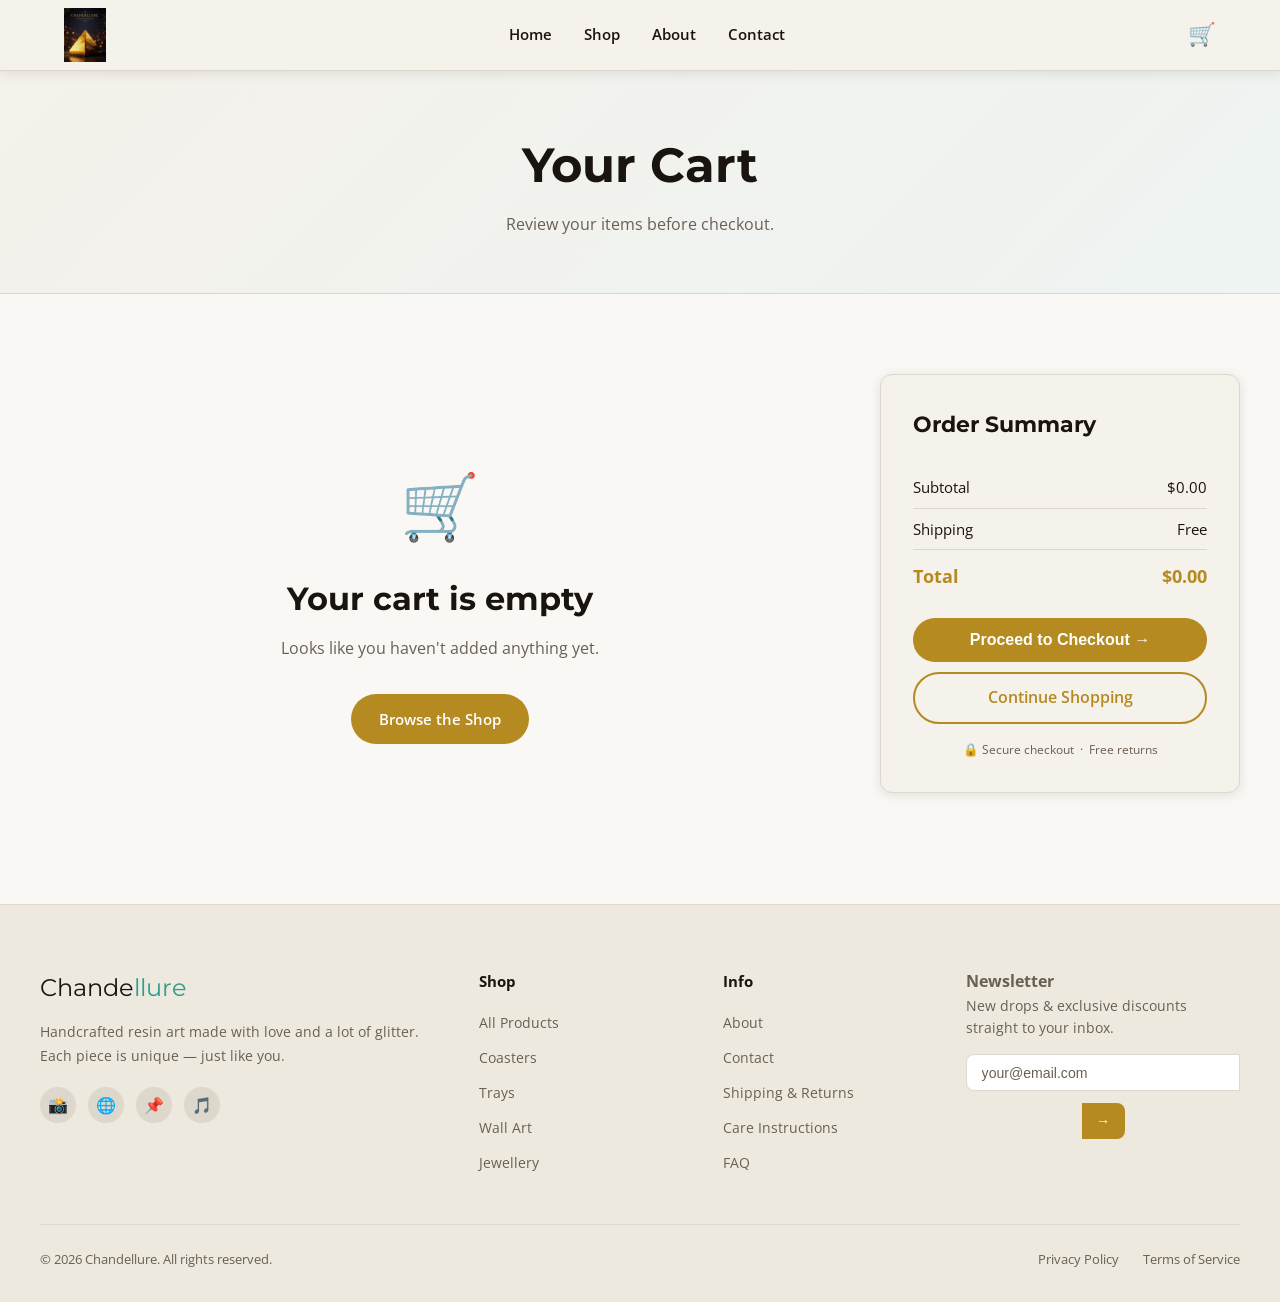
==== commit 3f1c48a7: "feat: redesign with hero slider, category row, updated grid & Montserrat fonts Co-authored-by: AtulA" ====
--- a/cart.html
+++ b/cart.html
@@ -7,7 +7,7 @@
   <meta name="description" content="Your shopping cart at Chandellure – handcrafted resin art." />
   <link rel="preconnect" href="https://fonts.googleapis.com" />
   <link rel="preconnect" href="https://fonts.gstatic.com" crossorigin />
-  <link href="https://fonts.googleapis.com/css2?family=Cormorant+Garamond:wght@400;600;700&family=Raleway:wght@400;600;700&display=swap" rel="stylesheet" />
+  <link href="https://fonts.googleapis.com/css2?family=Montserrat:wght@400;600;700&family=Open+Sans:wght@400;600;700&display=swap" rel="stylesheet" />
   <link rel="stylesheet" href="css/style.css" />
 </head>
 <body>
--- a/css/style.css
+++ b/css/style.css
@@ -6,22 +6,22 @@
 *, *::before, *::after { box-sizing: border-box; margin: 0; padding: 0; }
 
 :root {
-  --color-bg:         #0e0c0a;
-  --color-surface:    #1a1714;
-  --color-surface-2:  #231f1b;
-  --color-primary:    #c9a84c;
-  --color-primary-dk: #a8883a;
-  --color-accent:     #6bbfb0;
-  --color-text:       #f0ebe3;
-  --color-text-light: #9c9184;
-  --color-border:     #2e2a25;
+  --color-bg:         #faf8f5;
+  --color-surface:    #f5f1eb;
+  --color-surface-2:  #ede9e0;
+  --color-primary:    #b58a20;
+  --color-primary-dk: #956f18;
+  --color-accent:     #2d9d8e;
+  --color-text:       #1a1410;
+  --color-text-light: #6b5f52;
+  --color-border:     #ddd7cc;
   --radius:           12px;
-  --shadow-sm:        0 2px 12px rgba(0,0,0,.35);
-  --shadow-md:        0 8px 32px rgba(0,0,0,.50);
+  --shadow-sm:        0 2px 12px rgba(0,0,0,.10);
+  --shadow-md:        0 8px 32px rgba(0,0,0,.18);
   --transition:       .25s ease;
   --max-width:        1200px;
-  --font-heading:     'Cormorant Garamond', 'Playfair Display', Georgia, serif;
-  --font-body:        'Raleway', 'Lato', system-ui, sans-serif;
+  --font-heading:     'Montserrat', 'Helvetica Neue', Arial, sans-serif;
+  --font-body:        'Open Sans', 'Inter', system-ui, sans-serif;
 }
 
 html { scroll-behavior: smooth; }
@@ -84,7 +84,7 @@
 
 .btn-primary {
   background: var(--color-primary);
-  color: #0e0c0a;
+  color: #fff;
 }
 .btn-primary:hover { background: var(--color-primary-dk); }
 
@@ -93,11 +93,11 @@
   border-color: var(--color-primary);
   color: var(--color-primary);
 }
-.btn-outline:hover { background: var(--color-primary); color: #fff; }
+.btn-outline:hover { background: var(--color-primary); color: #0e0c0a; }
 
 .btn-accent {
   background: var(--color-accent);
-  color: #0e0c0a;
+  color: #fff;
 }
 .btn-accent:hover { background: #56a899; }
 
@@ -216,60 +216,182 @@
 }
 .mobile-nav.open { display: flex; }
 
-/* ---------- Hero ---------- */
-.hero {
-  background: linear-gradient(160deg, #1a1410 0%, #0e0c0a 45%, #121a18 100%);
-  padding: 6rem 1.5rem;
-  text-align: center;
+/* ---------- Hero Slider ---------- */
+.hero-slider {
   position: relative;
+  width: 100%;
+  height: 75vh;
+  min-height: 480px;
   overflow: hidden;
-}
-
-.hero::before {
-  content: '';
+  background: #1a1410;
+}
+
+.hero-slide {
   position: absolute;
   inset: 0;
-  background:
-    radial-gradient(circle at 20% 50%, rgba(201,168,76,.08) 0%, transparent 55%),
-    radial-gradient(circle at 80% 30%, rgba(107,191,176,.08) 0%, transparent 55%);
-}
-
-.hero-inner {
-  max-width: 720px;
-  margin: 0 auto;
-  position: relative;
+  background-size: cover;
+  background-position: center;
+  opacity: 0;
+  transition: opacity .7s ease;
+  will-change: opacity;
+}
+
+.hero-slide.active { opacity: 1; }
+
+.hero-slide-overlay {
+  position: absolute;
+  inset: 0;
+  background: linear-gradient(to bottom, rgba(0,0,0,.18) 0%, rgba(0,0,0,.55) 100%);
+  display: flex;
+  flex-direction: column;
+  align-items: center;
+  justify-content: center;
+  text-align: center;
+  padding: 2rem 1.5rem;
 }
 
 .hero-badge {
   display: inline-block;
-  background: rgba(201,168,76,.15);
-  color: var(--color-primary);
-  font-size: .85rem;
+  background: rgba(255,255,255,.18);
+  color: #fff;
+  font-size: .8rem;
   font-weight: 700;
-  letter-spacing: .1em;
+  letter-spacing: .12em;
   text-transform: uppercase;
-  padding: .35rem 1rem;
+  padding: .35rem 1.1rem;
   border-radius: 50px;
-  margin-bottom: 1.5rem;
-  border: 1px solid rgba(201,168,76,.25);
-}
-
-.hero h1 {
+  margin-bottom: 1.2rem;
+  border: 1px solid rgba(255,255,255,.35);
+  backdrop-filter: blur(4px);
+}
+
+.hero-slide-overlay h1 {
   font-family: var(--font-heading);
-  font-size: clamp(2.4rem, 6vw, 4rem);
+  font-size: clamp(2.2rem, 6vw, 4rem);
   line-height: 1.15;
-  color: var(--color-text);
-  margin-bottom: 1.25rem;
-}
-
-.hero p {
-  font-size: 1.15rem;
-  color: var(--color-text-light);
-  max-width: 540px;
+  color: #fff;
+  margin-bottom: 1rem;
+  font-weight: 700;
+  text-shadow: 0 2px 16px rgba(0,0,0,.35);
+}
+
+.hero-slide-overlay p {
+  font-size: 1.05rem;
+  color: rgba(255,255,255,.88);
+  max-width: 520px;
   margin: 0 auto 2rem;
+  text-shadow: 0 1px 8px rgba(0,0,0,.25);
 }
 
 .hero-cta { display: flex; gap: 1rem; justify-content: center; flex-wrap: wrap; }
+
+.hero-arrow {
+  position: absolute;
+  top: 50%;
+  transform: translateY(-50%);
+  background: rgba(255,255,255,.22);
+  color: #fff;
+  border: 1.5px solid rgba(255,255,255,.45);
+  width: 46px;
+  height: 46px;
+  border-radius: 50%;
+  font-size: 1.6rem;
+  line-height: 1;
+  cursor: pointer;
+  display: flex;
+  align-items: center;
+  justify-content: center;
+  z-index: 10;
+  transition: background var(--transition);
+  backdrop-filter: blur(4px);
+}
+.hero-arrow:hover { background: rgba(255,255,255,.42); }
+.hero-prev { left: 1.25rem; }
+.hero-next { right: 1.25rem; }
+
+.hero-dots {
+  position: absolute;
+  bottom: 1.25rem;
+  left: 50%;
+  transform: translateX(-50%);
+  display: flex;
+  gap: 8px;
+  z-index: 10;
+}
+
+.hero-dot {
+  width: 8px;
+  height: 8px;
+  border-radius: 50%;
+  background: rgba(255,255,255,.5);
+  cursor: pointer;
+  transition: background var(--transition), transform var(--transition);
+  border: none;
+  padding: 0;
+}
+.hero-dot.active {
+  background: #fff;
+  transform: scale(1.3);
+}
+
+/* ---------- Category Row ---------- */
+.category-row {
+  background: var(--color-bg);
+  padding: 2.2rem 1.5rem 1.5rem;
+  border-bottom: 1px solid var(--color-border);
+}
+
+.category-scroll {
+  max-width: var(--max-width);
+  margin: 0 auto;
+  display: flex;
+  gap: 1.8rem;
+  overflow-x: auto;
+  padding-bottom: .5rem;
+  scrollbar-width: none;
+  -ms-overflow-style: none;
+  justify-content: center;
+  flex-wrap: wrap;
+}
+.category-scroll::-webkit-scrollbar { display: none; }
+
+.category-item {
+  display: flex;
+  flex-direction: column;
+  align-items: center;
+  gap: .55rem;
+  text-decoration: none;
+  color: var(--color-text);
+  flex-shrink: 0;
+  transition: color var(--transition);
+}
+.category-item:hover { color: var(--color-primary); }
+
+.category-circle {
+  width: 74px;
+  height: 74px;
+  border-radius: 50%;
+  background: var(--color-surface-2);
+  border: 2px solid var(--color-border);
+  display: flex;
+  align-items: center;
+  justify-content: center;
+  font-size: 1.75rem;
+  transition: border-color var(--transition), background var(--transition), transform var(--transition);
+}
+.category-item:hover .category-circle {
+  border-color: var(--color-primary);
+  background: rgba(181,138,32,.08);
+  transform: translateY(-3px);
+}
+
+.category-item span {
+  font-size: .78rem;
+  font-weight: 600;
+  letter-spacing: .04em;
+  text-transform: uppercase;
+  white-space: nowrap;
+}
 
 /* ---------- Sections ---------- */
 section { padding: 5rem 1.5rem; }
@@ -281,7 +403,7 @@
 .img-placeholder {
   width: 100%;
   aspect-ratio: 1;
-  background: linear-gradient(135deg, #1e1a14 0%, #141e1c 100%);
+  background: linear-gradient(135deg, #ede9e0 0%, #e4eeec 100%);
   border-radius: var(--radius);
   display: flex;
   flex-direction: column;
@@ -314,8 +436,8 @@
 /* ---------- Product Cards ---------- */
 .products-grid {
   display: grid;
-  grid-template-columns: repeat(auto-fill, minmax(260px, 1fr));
-  gap: 1.8rem;
+  grid-template-columns: repeat(4, 1fr);
+  gap: 1.5rem;
 }
 
 .product-card {
@@ -344,7 +466,7 @@
   top: 12px;
   left: 12px;
   background: var(--color-primary);
-  color: #0e0c0a;
+  color: #fff;
   font-size: .72rem;
   font-weight: 700;
   letter-spacing: .05em;
@@ -353,8 +475,8 @@
   border-radius: 50px;
   z-index: 1;
 }
-.product-badge.new { background: var(--color-accent); color: #0e0c0a; }
-.product-badge.sold-out { background: #aaa; color: #0e0c0a; }
+.product-badge.new { background: var(--color-accent); color: #fff; }
+.product-badge.sold-out { background: #aaa; color: #fff; }
 
 .product-info { padding: 1.2rem; flex: 1; display: flex; flex-direction: column; }
 
@@ -387,7 +509,7 @@
 
 .add-to-cart-btn {
   background: var(--color-primary);
-  color: #0e0c0a;
+  color: #fff;
   border: none;
   border-radius: 50px;
   padding: .5rem 1.1rem;
@@ -483,7 +605,7 @@
 
 /* ---------- Newsletter ---------- */
 .newsletter {
-  background: linear-gradient(135deg, #1a1410 0%, #121e1c 100%);
+  background: linear-gradient(135deg, #f5f1eb 0%, #edf4f2 100%);
   color: var(--color-text);
   text-align: center;
   padding: 5rem 1.5rem;
@@ -511,7 +633,7 @@
   border: 1px solid var(--color-border);
   font-size: .95rem;
   outline: none;
-  background: rgba(255,255,255,.07);
+  background: #fff;
   color: var(--color-text);
 }
 
@@ -604,7 +726,7 @@
 
 /* ---------- Footer ---------- */
 .footer {
-  background: #060504;
+  background: #ede9df;
   color: var(--color-text-light);
   padding: 4rem 1.5rem 2rem;
   border-top: 1px solid var(--color-border);
@@ -619,7 +741,7 @@
   margin-bottom: 3rem;
 }
 
-.footer-brand { font-family: var(--font-heading); font-size: 1.5rem; color: #fff; margin-bottom: .75rem; }
+.footer-brand { font-family: var(--font-heading); font-size: 1.5rem; color: var(--color-text); margin-bottom: .75rem; }
 .footer-brand span { color: var(--color-accent); }
 .footer-desc { font-size: .88rem; line-height: 1.7; margin-bottom: 1.25rem; }
 .footer-social { display: flex; gap: .75rem; }
@@ -627,17 +749,17 @@
   width: 36px;
   height: 36px;
   border-radius: 50%;
-  background: rgba(255,255,255,.1);
+  background: var(--color-border);
   display: flex;
   align-items: center;
   justify-content: center;
   font-size: 1rem;
-  color: #fff;
+  color: var(--color-text);
   transition: background var(--transition);
 }
 .footer-social a:hover { background: var(--color-primary); }
 
-.footer-col h4 { color: #fff; font-size: .95rem; font-weight: 700; margin-bottom: 1rem; }
+.footer-col h4 { color: var(--color-text); font-size: .95rem; font-weight: 700; margin-bottom: 1rem; }
 .footer-col ul { display: flex; flex-direction: column; gap: .6rem; }
 .footer-col ul a { font-size: .88rem; color: var(--color-text-light); transition: color var(--transition); }
 .footer-col ul a:hover { color: var(--color-primary); }
@@ -648,9 +770,9 @@
   flex: 1;
   padding: .6rem .9rem;
   border-radius: 8px 0 0 8px;
-  border: none;
+  border: 1px solid var(--color-border);
   font-size: .88rem;
-  background: rgba(255,255,255,.06);
+  background: #fff;
   color: var(--color-text);
   outline: none;
 }
@@ -671,7 +793,7 @@
 .footer-bottom {
   max-width: var(--max-width);
   margin: 0 auto;
-  border-top: 1px solid rgba(255,255,255,.08);
+  border-top: 1px solid var(--color-border);
   padding-top: 1.5rem;
   display: flex;
   align-items: center;
@@ -773,7 +895,7 @@
 
 /* ---------- Page Header ---------- */
 .page-header {
-  background: linear-gradient(135deg, #1a1410 0%, #121e1c 100%);
+  background: linear-gradient(135deg, #f5f1eb 0%, #edf4f2 100%);
   padding: 3.5rem 1.5rem;
   text-align: center;
   border-bottom: 1px solid var(--color-border);
@@ -826,7 +948,7 @@
   position: fixed;
   bottom: 2rem;
   right: 2rem;
-  background: #1e1a18;
+  background: #1a1410;
   color: #fff;
   padding: .85rem 1.5rem;
   border-radius: var(--radius);
@@ -841,13 +963,60 @@
 .toast.show { transform: translateY(0); opacity: 1; }
 .toast.success::before { content: '✓  '; color: #4caf50; }
 
+/* ---------- Product Media Carousel ---------- */
+.product-media-carousel {
+  position: relative;
+  overflow: hidden;
+  border-radius: var(--radius);
+}
+
+.product-media {
+  width: 100%;
+  aspect-ratio: 1;
+  object-fit: cover;
+  display: none;
+  border-radius: var(--radius);
+}
+
+.product-media.active {
+  display: block;
+}
+
+.carousel-dots {
+  position: absolute;
+  bottom: 8px;
+  left: 0;
+  right: 0;
+  display: flex;
+  justify-content: center;
+  gap: 5px;
+  z-index: 2;
+}
+
+.dot {
+  width: 7px;
+  height: 7px;
+  border-radius: 50%;
+  background: rgba(255,255,255,.55);
+  transition: background var(--transition);
+}
+
+.dot.active {
+  background: #fff;
+}
+
 /* ---------- Responsive ---------- */
+@media (max-width: 1100px) {
+  .products-grid { grid-template-columns: repeat(3, 1fr); }
+}
+
 @media (max-width: 900px) {
   .about-grid { grid-template-columns: 1fr; }
   .about-img { order: -1; max-width: 380px; }
   .contact-grid { grid-template-columns: 1fr; }
   .cart-layout { grid-template-columns: 1fr; }
   .footer-grid { grid-template-columns: 1fr 1fr; }
+  .products-grid { grid-template-columns: repeat(2, 1fr); }
 }
 
 @media (max-width: 680px) {
@@ -858,4 +1027,8 @@
   .cart-summary-card { position: static; }
   .cart-table th:nth-child(2),
   .cart-table td:nth-child(2) { display: none; }
-}
+  .products-grid { gap: 1rem; }
+  .hero-slider { height: 65vh; min-height: 400px; }
+  .hero-arrow { width: 36px; height: 36px; font-size: 1.3rem; }
+  .category-scroll { justify-content: flex-start; flex-wrap: nowrap; }
+}
